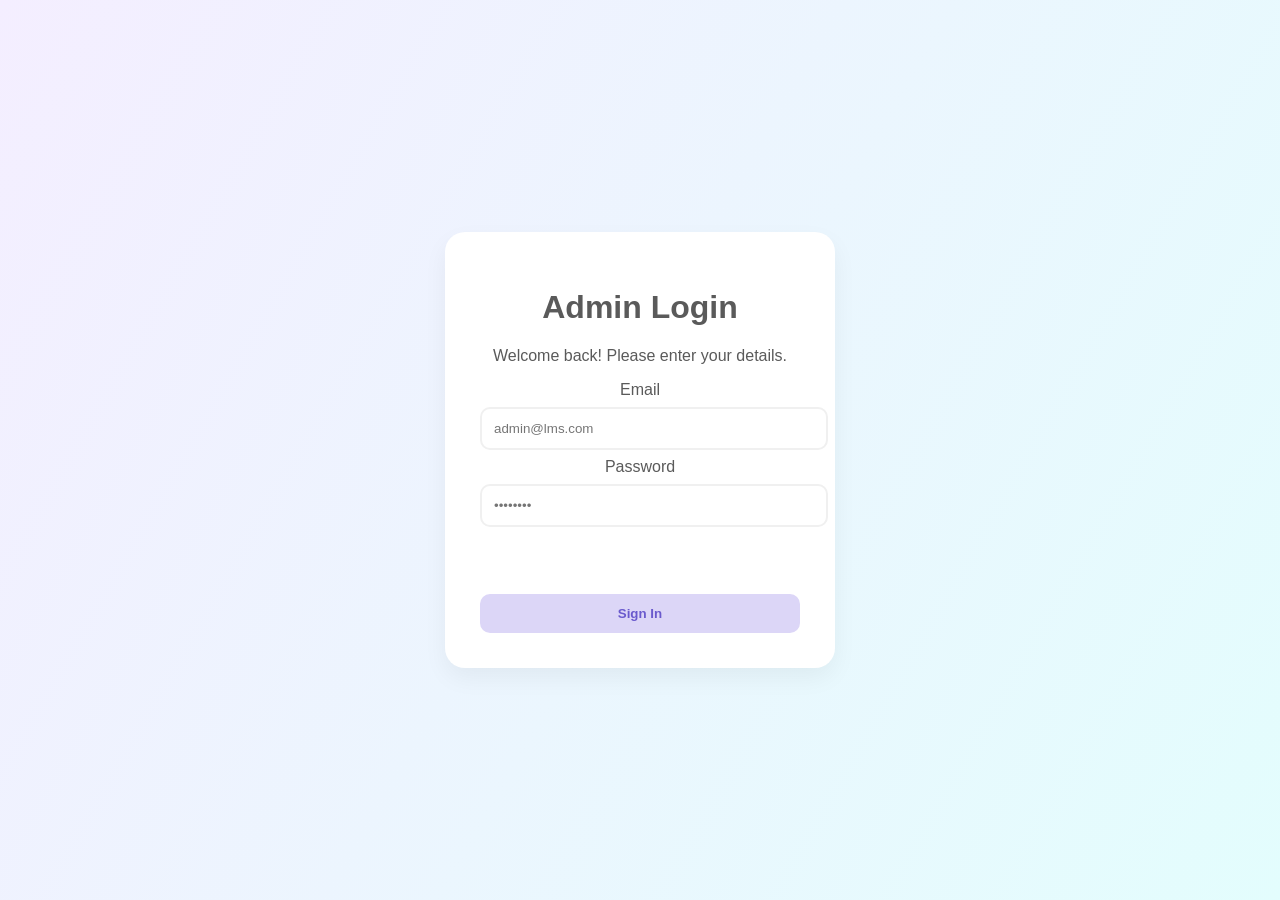
==== index.html @ 359ea112 "Add admin login feature files" ====
<!DOCTYPE html>
<html lang="en">
<head>
    <meta charset="UTF-8">
    <meta name="viewport" content="width=device-width, initial-scale=1.0">
    <title>LMS | Admin Login</title>
    <link rel="stylesheet" href="style.css"> </head>
<body>

    <div id="loginPage" class="container">
        <div class="login-card">
            <h1>Admin Login</h1>
            <p>Welcome back! Please enter your details.</p>
            
            <div class="input-group">
                <label>Email</label>
                <input type="email" id="loginEmail" placeholder="admin@lms.com">
            </div>

            <div class="input-group">
                <label>Password</label>
                <input type="password" id="loginPassword" placeholder="••••••••">
            </div>

            <p id="loginError" style="color: #ff6b6b; font-size: 0.9rem;"></p>

            <button class="btn-primary" onclick="login()">Sign In</button>
        </div>
    </div>

    <div id="dashboard" class="container" style="display: none;">
        <nav class="navbar">
            <h2>LMS Dashboard</h2>
            <button class="btn-outline" onclick="logout()">Logout</button>
        </nav>
        
        <div class="content">
            <h3>Welcome, Administrator</h3>
            <p>You are now logged in to the Learning Management System.</p>
            </div>
    </div>

    <script src="script.js"></script>
</body>
</html>
---- style.css ----
body {
    margin: 0;
    font-family: 'Segoe UI', Tahoma, Geneva, Verdana, sans-serif;
    background: linear-gradient(120deg, #f4eeff 0%, #e3fdfd 100%);
    display: flex;
    justify-content: center;
    align-items: center;
    height: 100vh;
    color: #5a5a5a;
}

/* The Login Card */
.login-card {
    background: #ffffff;
    padding: 35px;
    border-radius: 20px;
    box-shadow: 0 10px 25px rgba(0,0,0,0.05);
    width: 320px;
    text-align: center;
}

h2 {
    margin-bottom: 20px;
    color: #b19cd9; /* Pastel Purple */
    font-size: 1.5rem;
}

/* Input Styling */
input {
    width: 100%;
    padding: 12px;
    margin: 8px 0;
    border: 2px solid #f0f0f0;
    border-radius: 10px;
    outline: none;
    transition: 0.3s;
}

input:focus {
    border-color: #dcd6f7;
}

/* Buttons */
button {
    width: 100%;
    padding: 12px;
    margin-top: 15px;
    border: none;
    border-radius: 10px;
    background-color: #dcd6f7;
    color: #6a5acd;
    font-weight: bold;
    cursor: pointer;
    transition: 0.2s;
}

button:hover {
    background-color: #c9bbff;
}

.logout-btn {
    background-color: #ffe4e1; /* Pastel Pink */
    color: #d17a7a;
    width: auto;
    padding: 8px 20px;
}

/* Error Message */
#loginError {
    color: #ff9aa2;
    font-size: 0.85rem;
    margin-top: 10px;
    min-height: 1.2rem;
}
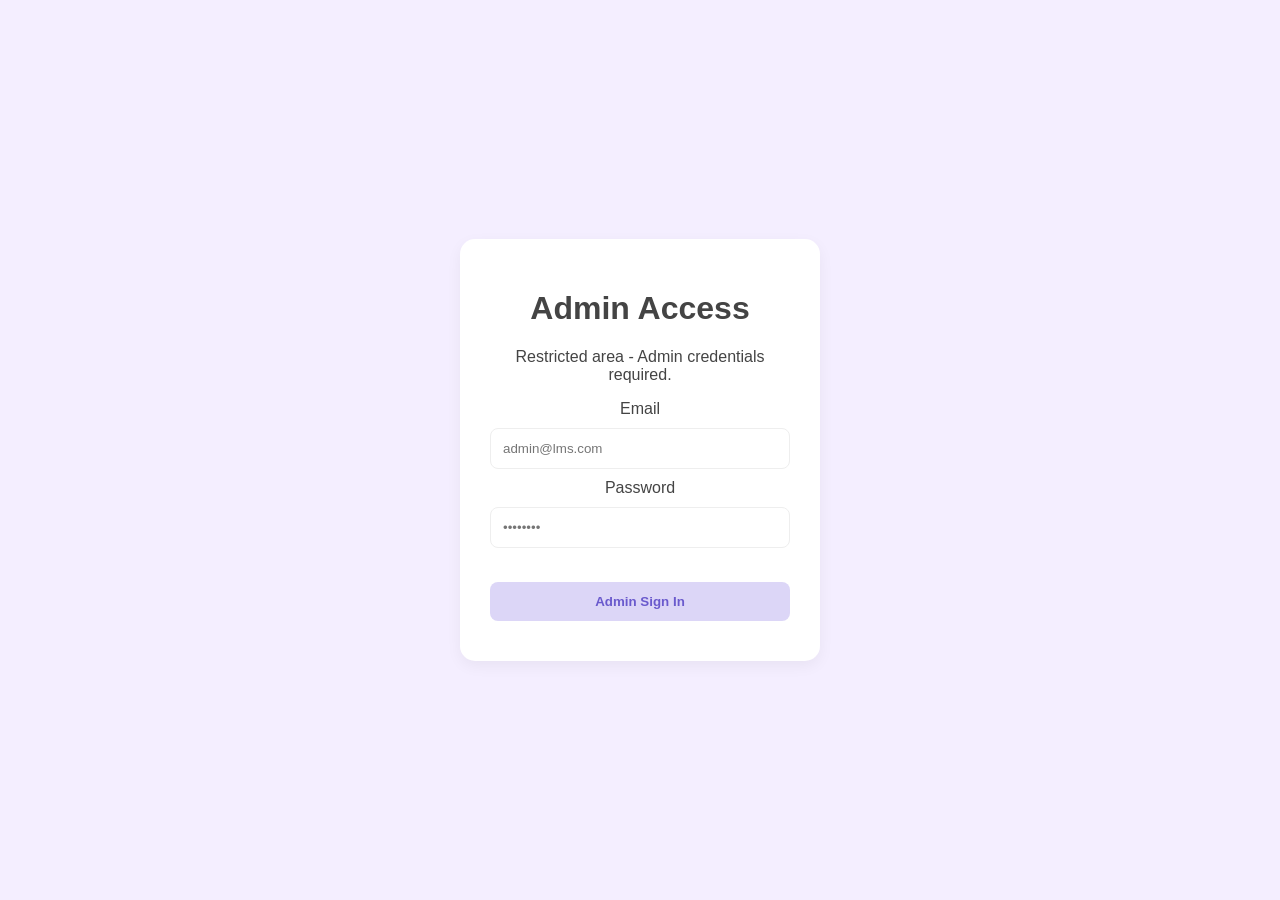
==== commit e6206fd3: "Add book feature files" ====
--- a/index.html
+++ b/index.html
@@ -4,13 +4,14 @@
     <meta charset="UTF-8">
     <meta name="viewport" content="width=device-width, initial-scale=1.0">
     <title>LMS | Admin Login</title>
-    <link rel="stylesheet" href="style.css"> </head>
+    <link rel="stylesheet" href="style.css"> 
+</head>
 <body>
 
-    <div id="loginPage" class="container">
+    <div class="container">
         <div class="login-card">
-            <h1>Admin Login</h1>
-            <p>Welcome back! Please enter your details.</p>
+            <h1>Admin Access</h1>
+            <p>Restricted area - Admin credentials required.</p>
             
             <div class="input-group">
                 <label>Email</label>
@@ -22,22 +23,10 @@
                 <input type="password" id="loginPassword" placeholder="••••••••">
             </div>
 
-            <p id="loginError" style="color: #ff6b6b; font-size: 0.9rem;"></p>
+            <p id="loginError"></p>
 
-            <button class="btn-primary" onclick="login()">Sign In</button>
+            <button class="btn-primary" onclick="login()">Admin Sign In</button>
         </div>
-    </div>
-
-    <div id="dashboard" class="container" style="display: none;">
-        <nav class="navbar">
-            <h2>LMS Dashboard</h2>
-            <button class="btn-outline" onclick="logout()">Logout</button>
-        </nav>
-        
-        <div class="content">
-            <h3>Welcome, Administrator</h3>
-            <p>You are now logged in to the Learning Management System.</p>
-            </div>
     </div>
 
     <script src="script.js"></script>
--- a/style.css
+++ b/style.css
@@ -1,74 +1,97 @@
+/* 1. Global Reset */
 body {
     margin: 0;
-    font-family: 'Segoe UI', Tahoma, Geneva, Verdana, sans-serif;
-    background: linear-gradient(120deg, #f4eeff 0%, #e3fdfd 100%);
-    display: flex;
-    justify-content: center;
-    align-items: center;
-    height: 100vh;
-    color: #5a5a5a;
+    font-family: 'Segoe UI', sans-serif;
+    background: #f4eeff; /* Simplified to a soft pastel base */
+    color: #444;
 }
 
-/* The Login Card */
+/* 2. Login Page (Centered Layout) */
+.container {
+    display: grid;
+    place-items: center; /* Simplest way to center everything */
+    min-height: 100vh;
+}
+
 .login-card {
-    background: #ffffff;
-    padding: 35px;
-    border-radius: 20px;
-    box-shadow: 0 10px 25px rgba(0,0,0,0.05);
-    width: 320px;
+    background: #fff;
+    padding: 30px;
+    border-radius: 15px;
+    box-shadow: 0 5px 15px rgba(0,0,0,0.05);
+    width: 300px;
     text-align: center;
 }
 
-h2 {
-    margin-bottom: 20px;
-    color: #b19cd9; /* Pastel Purple */
-    font-size: 1.5rem;
+/* 3. Form Elements */
+input, button {
+    width: 100%;
+    padding: 12px;
+    margin: 10px 0;
+    border-radius: 8px;
+    box-sizing: border-box;
+    border: 1px solid #eee;
 }
 
-/* Input Styling */
-input {
-    width: 100%;
-    padding: 12px;
-    margin: 8px 0;
-    border: 2px solid #f0f0f0;
-    border-radius: 10px;
-    outline: none;
-    transition: 0.3s;
-}
-
-input:focus {
-    border-color: #dcd6f7;
-}
-
-/* Buttons */
 button {
-    width: 100%;
-    padding: 12px;
-    margin-top: 15px;
+    background: #dcd6f7;
+    color: #6a5acd;
     border: none;
-    border-radius: 10px;
-    background-color: #dcd6f7;
-    color: #6a5acd;
     font-weight: bold;
     cursor: pointer;
-    transition: 0.2s;
 }
 
 button:hover {
-    background-color: #c9bbff;
+    background: #cfc7f5;
 }
 
-.logout-btn {
-    background-color: #ffe4e1; /* Pastel Pink */
-    color: #d17a7a;
-    width: auto;
-    padding: 8px 20px;
+/* 4. Dashboard Layout */
+.dashboard-wrapper {
+    max-width: 1000px;
+    margin: 20px auto;
+    padding: 0 15px;
 }
 
-/* Error Message */
+.admin-header {
+    background: #4facfe;
+    color: #fff;
+    padding: 20px;
+    border-radius: 10px;
+    display: flex;
+    justify-content: space-between;
+    align-items: center;
+}
+
+.logout-btn-header {
+    background: #fff;
+    color: #333;
+    width: auto;
+    padding: 5px 15px;
+}
+
+/* 5. Grid for Stats & Actions */
+.stats-grid, .actions-grid {
+    display: grid;
+    grid-template-columns: repeat(auto-fit, minmax(200px, 1fr));
+    gap: 20px;
+    margin-top: 20px;
+}
+
+.stat-card, .action-card {
+    background: #fff;
+    padding: 20px;
+    border-radius: 10px;
+    text-decoration: none;
+    color: inherit;
+    border: 1px solid #eee;
+}
+
+.primary-action {
+    background: #ff8a65;
+    color: #fff;
+    border: none;
+}
+
 #loginError {
-    color: #ff9aa2;
-    font-size: 0.85rem;
-    margin-top: 10px;
-    min-height: 1.2rem;
+    color: #ff6b6b;
+    font-size: 14px;
 }
